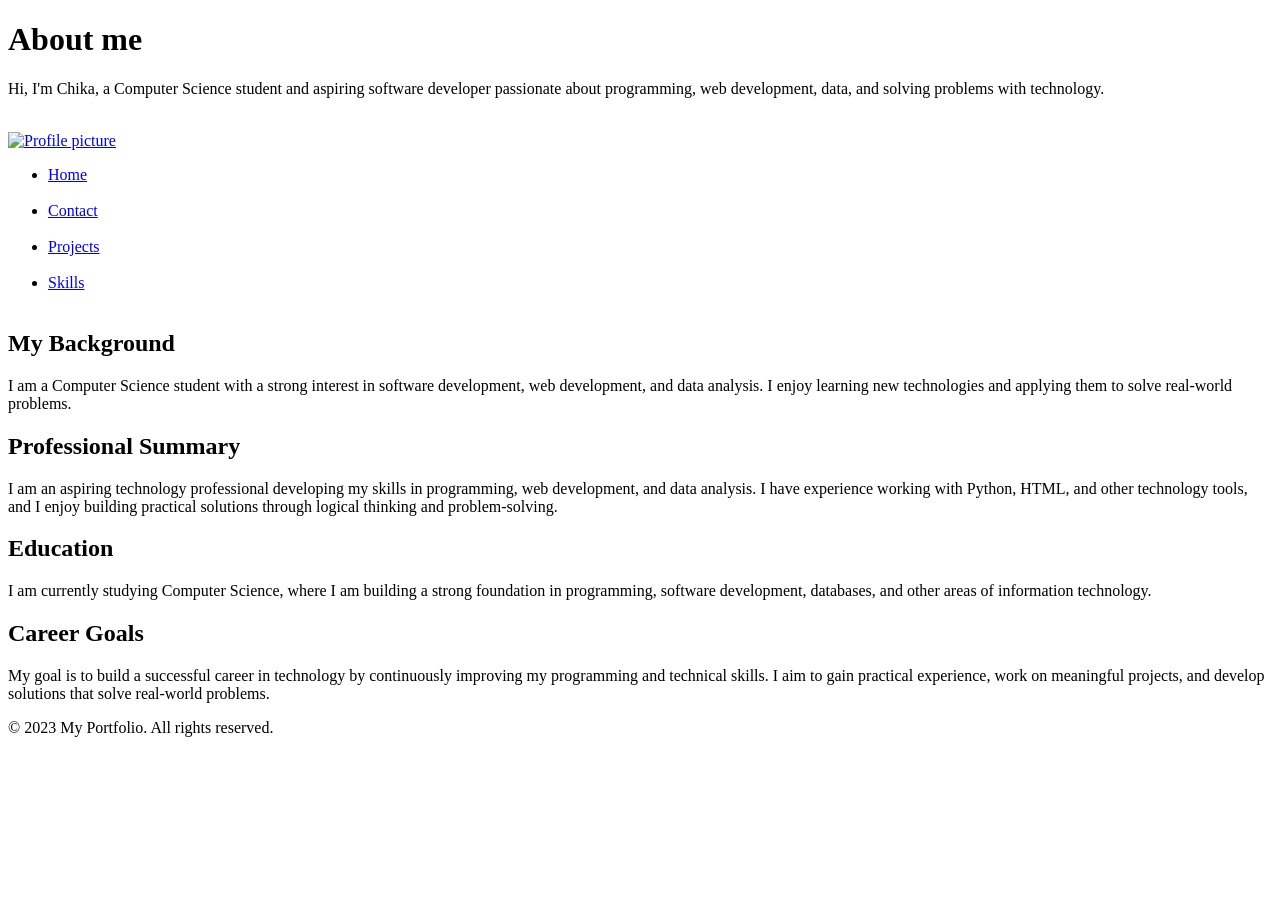
==== about.html @ 6a17cfd8 "Initial portfolio website" ====
<!DOCTYPE html>
<html lang="en">
<head>
    <meta charset="UTF-8">
    <meta name="viewport" content="width=device-width, initial-scale=1.0">
    <title>About</title>
</head>
<body>
    <header>
        <h1>About me</h1>
        <p>Hi, I'm Chika, a Computer Science student and aspiring software developer passionate about programming, web development, data, and solving problems with technology.</p><br>
        <nav>
            <a href="home.html"><img src="images/pwerry me.jpeg" alt="Profile picture" width="200"></a><br>
            <ul>
                <li><a href="home.html">Home</a></li><br>
                <li><a href="contact.html">Contact</a></li><br>
                <li><a href="projects.html">Projects</a></li><br>
                <li><a href="skills.html">Skills</a></li><br>
            </ul>
        </nav>
    </header>
    <main>

    <section>
        <h2>My Background</h2>
        <p>
            I am a Computer Science student with a strong interest in
            software development, web development, and data analysis.
            I enjoy learning new technologies and applying them to solve
            real-world problems.
        </p>
    </section>

    <section>
        <h2>Professional Summary</h2>
        <p>
            I am an aspiring technology professional developing my skills
            in programming, web development, and data analysis. I have
            experience working with Python, HTML, and other technology
            tools, and I enjoy building practical solutions through
            logical thinking and problem-solving.
        </p>
    </section>

    <section>
        <h2>Education</h2>
        <p>
            I am currently studying Computer Science, where I am building
            a strong foundation in programming, software development,
            databases, and other areas of information technology.
        </p>
    </section>

    <section>
        <h2>Career Goals</h2>
        <p>
            My goal is to build a successful career in technology by
            continuously improving my programming and technical skills.
            I aim to gain practical experience, work on meaningful
            projects, and develop solutions that solve real-world
            problems.
        </p>
    </section>

</main>
    <footer>
        <p>&copy; 2023 My Portfolio. All rights reserved.</p>
    </footer>
</body>
</html>
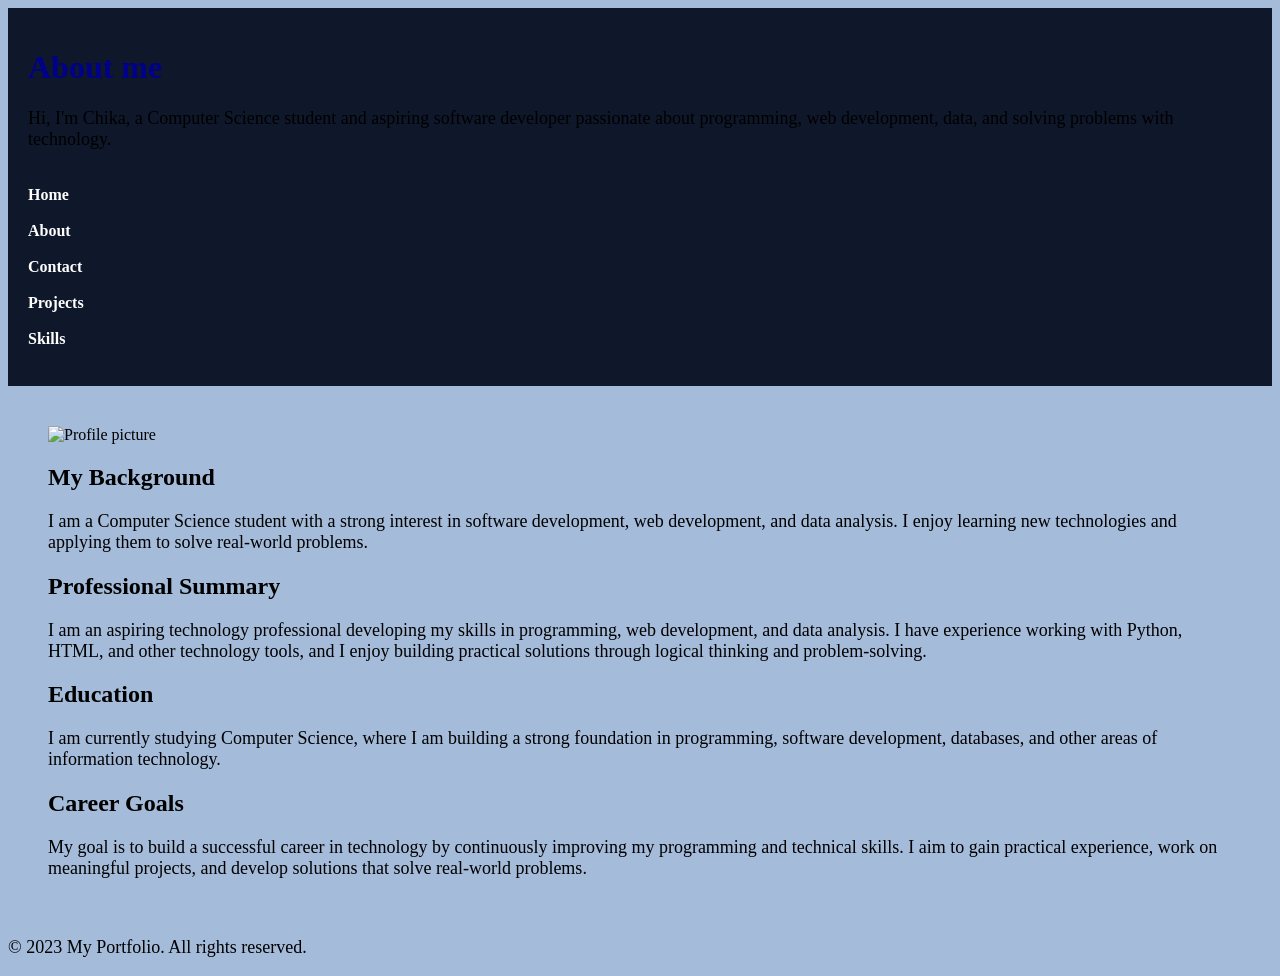
==== commit 89ae2679: "update portfolio styling" ====
--- a/about.html
+++ b/about.html
@@ -4,15 +4,16 @@
     <meta charset="UTF-8">
     <meta name="viewport" content="width=device-width, initial-scale=1.0">
     <title>About</title>
+    <link rel="stylesheet" href="assets/css/style.css">
 </head>
 <body>
     <header>
         <h1>About me</h1>
         <p>Hi, I'm Chika, a Computer Science student and aspiring software developer passionate about programming, web development, data, and solving problems with technology.</p><br>
         <nav>
-            <a href="home.html"><img src="images/pwerry me.jpeg" alt="Profile picture" width="200"></a><br>
             <ul>
                 <li><a href="home.html">Home</a></li><br>
+                <li><a href="about.html">About</a></li><br>
                 <li><a href="contact.html">Contact</a></li><br>
                 <li><a href="projects.html">Projects</a></li><br>
                 <li><a href="skills.html">Skills</a></li><br>
@@ -22,6 +23,7 @@
     <main>
 
     <section>
+        <img src="images/pwerry me.jpeg" alt="Profile picture" width="100">
         <h2>My Background</h2>
         <p>
             I am a Computer Science student with a strong interest in
--- a/assets/css/style.css
+++ b/assets/css/style.css
@@ -0,0 +1,44 @@
+header {
+    background-color: #0F172A;
+    padding: 20px;
+}
+
+body {
+    font-family:Georgia, 'Times New Roman', Times, serif;
+    background-color: #a4bbda;
+}
+
+h1 {
+    color: darkblue;
+}
+
+p {
+    font-size: 18px;
+    
+}
+.intro {
+    font-size: 20px;
+    color: antiquewhite;
+    font-weight: bold;
+}
+main {
+    margin: 20px;
+    padding: 20px;
+}
+nav ul {
+    list-style-type: none;
+    padding: 0;
+    margin: 0;
+}
+
+nav a {
+    color: white;
+    text-decoration: none;
+    margin-right: 25px;
+    font-weight: bold;
+    transition: 0.3s;
+}
+
+nav a:hover {
+    color: #2563EB;
+}
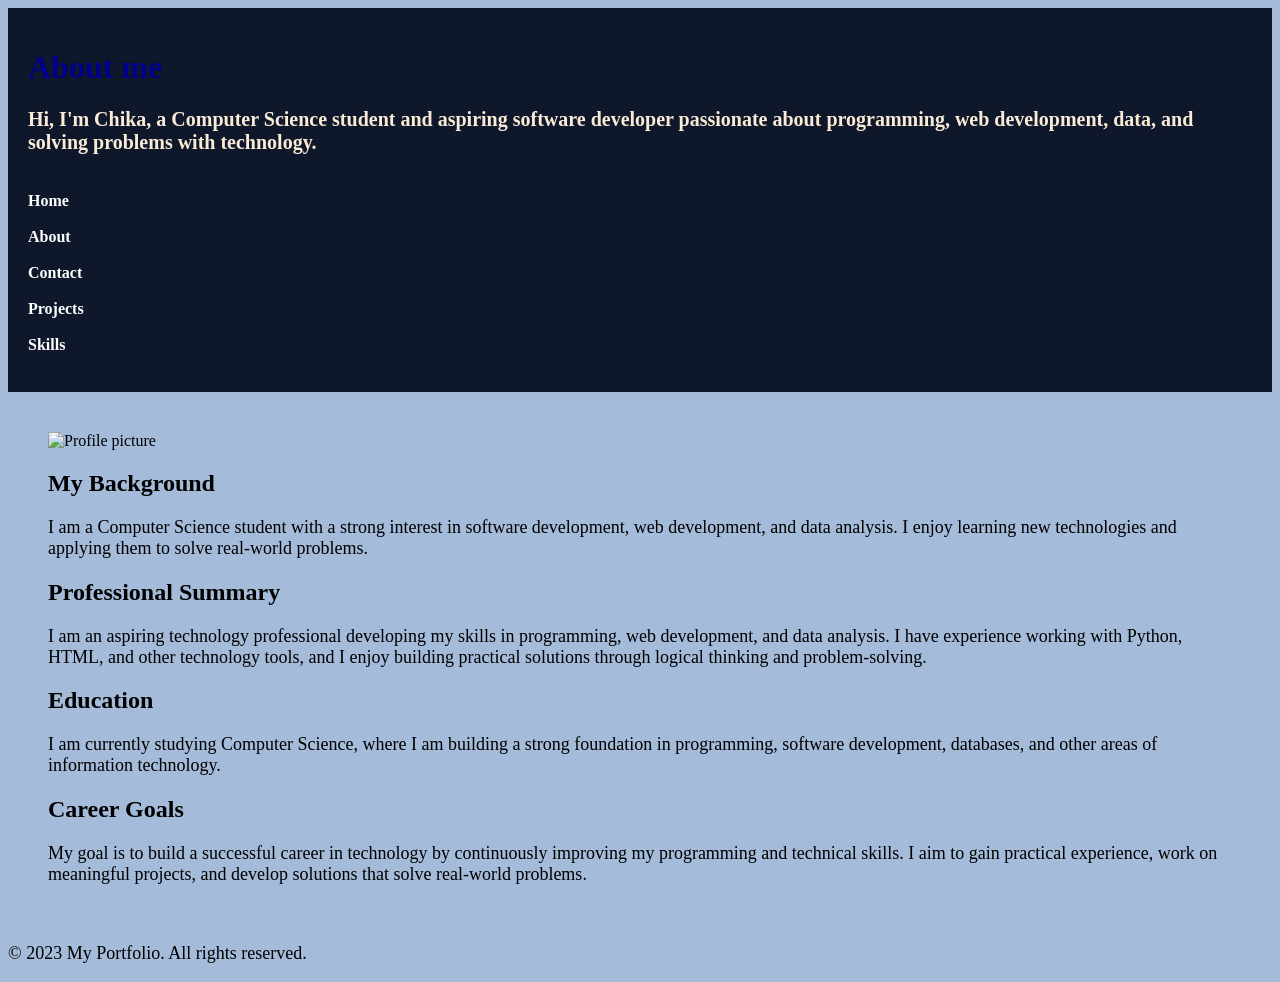
==== commit 9bdfc60f: "about changes" ====
--- a/about.html
+++ b/about.html
@@ -9,7 +9,7 @@
 <body>
     <header>
         <h1>About me</h1>
-        <p>Hi, I'm Chika, a Computer Science student and aspiring software developer passionate about programming, web development, data, and solving problems with technology.</p><br>
+        <p class="intro">Hi, I'm Chika, a Computer Science student and aspiring software developer passionate about programming, web development, data, and solving problems with technology.</p><br>
         <nav>
             <ul>
                 <li><a href="home.html">Home</a></li><br>
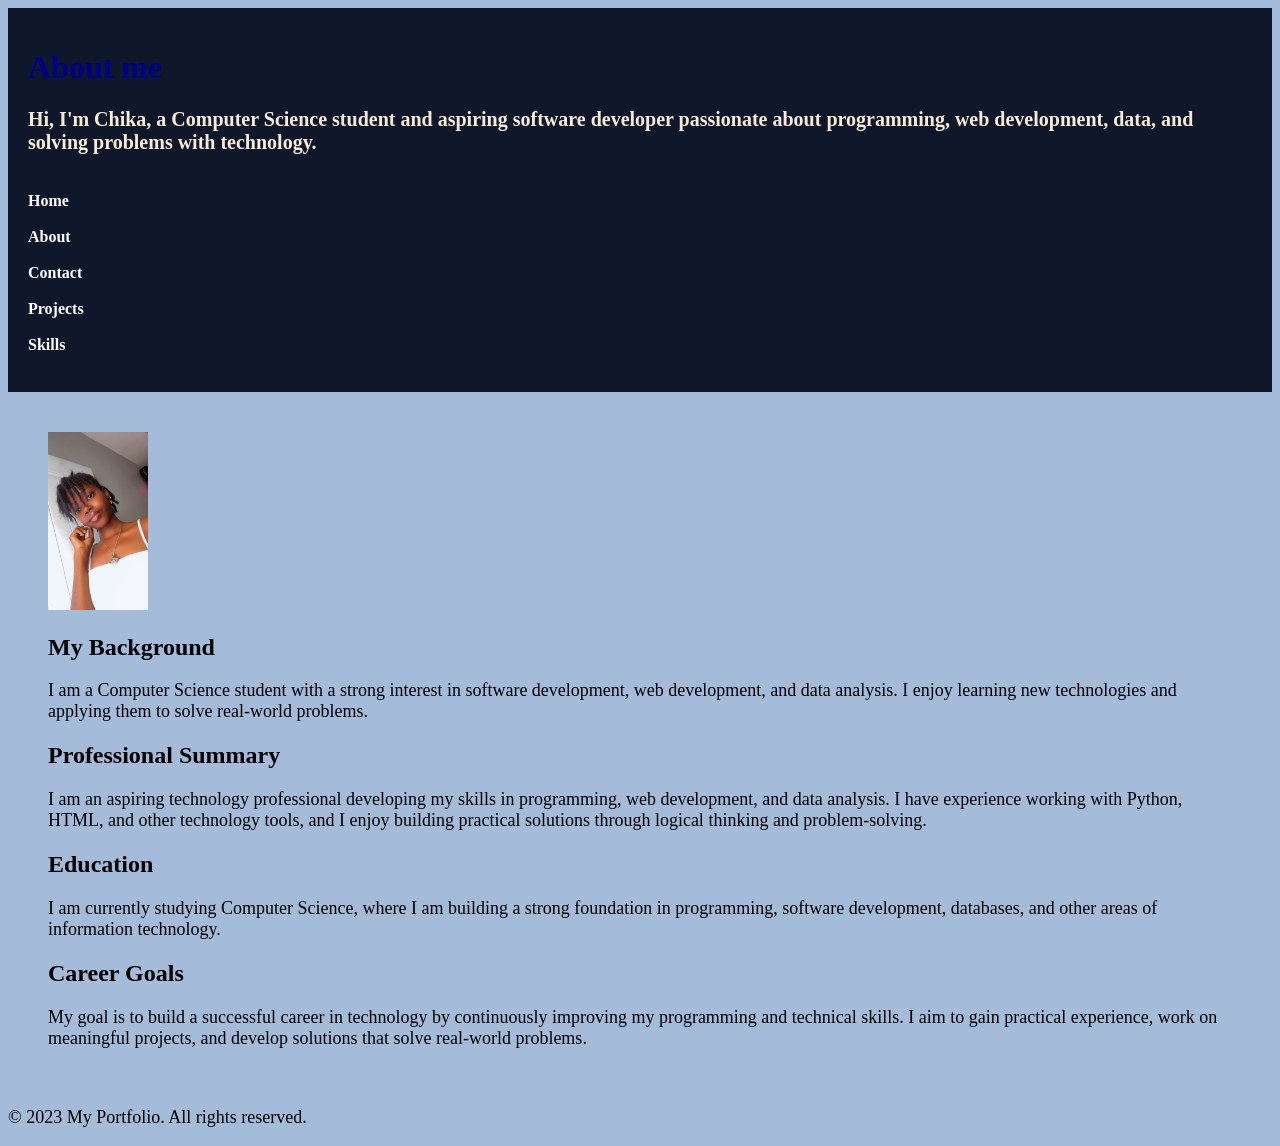
==== commit 450173b2: "latest changes" ====
--- a/about.html
+++ b/about.html
@@ -23,7 +23,7 @@
     <main>
 
     <section>
-        <img src="images/pwerry me.jpeg" alt="Profile picture" width="100">
+        <img src="Images/pwerry me.jpeg" alt="Profile picture" width="100">
         <h2>My Background</h2>
         <p>
             I am a Computer Science student with a strong interest in
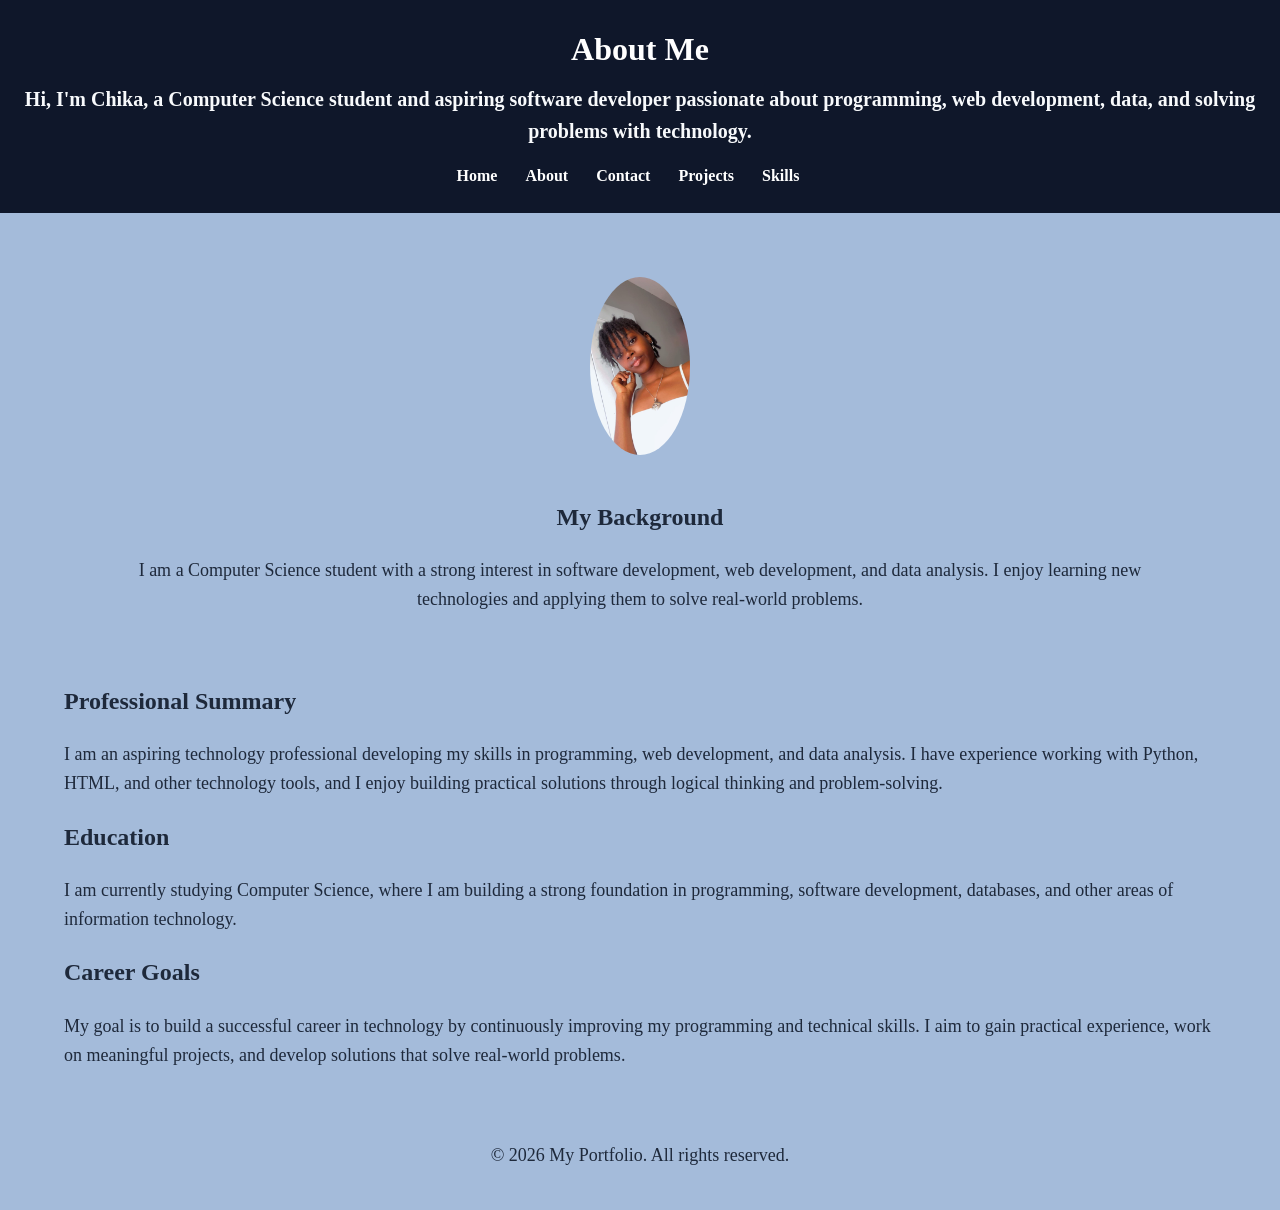
==== commit cd745212: "latest modification" ====
--- a/about.html
+++ b/about.html
@@ -1,72 +1,94 @@
 <!DOCTYPE html>
 <html lang="en">
+
 <head>
     <meta charset="UTF-8">
     <meta name="viewport" content="width=device-width, initial-scale=1.0">
     <title>About</title>
     <link rel="stylesheet" href="assets/css/style.css">
 </head>
+
 <body>
+
     <header>
-        <h1>About me</h1>
-        <p class="intro">Hi, I'm Chika, a Computer Science student and aspiring software developer passionate about programming, web development, data, and solving problems with technology.</p><br>
+        <h1>About Me</h1>
+
+        <p class="intro">
+            Hi, I'm Chika, a Computer Science student and aspiring software
+            developer passionate about programming, web development, data,
+            and solving problems with technology.
+        </p>
+
         <nav>
             <ul>
-                <li><a href="home.html">Home</a></li><br>
-                <li><a href="about.html">About</a></li><br>
-                <li><a href="contact.html">Contact</a></li><br>
-                <li><a href="projects.html">Projects</a></li><br>
-                <li><a href="skills.html">Skills</a></li><br>
+                <li><a href="index.html">Home</a></li>
+                <li><a href="about.html">About</a></li>
+                <li><a href="contact.html">Contact</a></li>
+                <li><a href="projects.html">Projects</a></li>
+                <li><a href="skills.html">Skills</a></li>
             </ul>
         </nav>
     </header>
+
     <main>
+        <div class="container">
 
-    <section>
-        <img src="Images/pwerry me.jpeg" alt="Profile picture" width="100">
-        <h2>My Background</h2>
-        <p>
-            I am a Computer Science student with a strong interest in
-            software development, web development, and data analysis.
-            I enjoy learning new technologies and applying them to solve
-            real-world problems.
-        </p>
-    </section>
+            <section class="welcome">
+                <img src="Images/pwerry me.jpeg"
+                     alt="Profile picture"
+                     width="100">
 
-    <section>
-        <h2>Professional Summary</h2>
-        <p>
-            I am an aspiring technology professional developing my skills
-            in programming, web development, and data analysis. I have
-            experience working with Python, HTML, and other technology
-            tools, and I enjoy building practical solutions through
-            logical thinking and problem-solving.
-        </p>
-    </section>
+                <h2>My Background</h2>
 
-    <section>
-        <h2>Education</h2>
-        <p>
-            I am currently studying Computer Science, where I am building
-            a strong foundation in programming, software development,
-            databases, and other areas of information technology.
-        </p>
-    </section>
+                <p>
+                    I am a Computer Science student with a strong interest in
+                    software development, web development, and data analysis.
+                    I enjoy learning new technologies and applying them to
+                    solve real-world problems.
+                </p>
+            </section>
 
-    <section>
-        <h2>Career Goals</h2>
-        <p>
-            My goal is to build a successful career in technology by
-            continuously improving my programming and technical skills.
-            I aim to gain practical experience, work on meaningful
-            projects, and develop solutions that solve real-world
-            problems.
-        </p>
-    </section>
+            <section>
+                <h2>Professional Summary</h2>
 
-</main>
+                <p>
+                    I am an aspiring technology professional developing my
+                    skills in programming, web development, and data analysis.
+                    I have experience working with Python, HTML, and other
+                    technology tools, and I enjoy building practical solutions
+                    through logical thinking and problem-solving.
+                </p>
+            </section>
+
+            <section>
+                <h2>Education</h2>
+
+                <p>
+                    I am currently studying Computer Science, where I am
+                    building a strong foundation in programming, software
+                    development, databases, and other areas of information
+                    technology.
+                </p>
+            </section>
+
+            <section>
+                <h2>Career Goals</h2>
+
+                <p>
+                    My goal is to build a successful career in technology by
+                    continuously improving my programming and technical skills.
+                    I aim to gain practical experience, work on meaningful
+                    projects, and develop solutions that solve real-world
+                    problems.
+                </p>
+            </section>
+
+        </div>
+    </main>
+
     <footer>
-        <p>&copy; 2023 My Portfolio. All rights reserved.</p>
+        <p>&copy; 2026 My Portfolio. All rights reserved.</p>
     </footer>
+
 </body>
 </html>
--- a/assets/css/style.css
+++ b/assets/css/style.css
@@ -1,44 +1,172 @@
-header {
-    background-color: #0F172A;
-    padding: 20px;
+/* =========================
+   GLOBAL SETTINGS
+   ========================= */
+
+* {
+    box-sizing: border-box;
+}
+
+html {
+    font-size: 16px;
 }
 
 body {
-    font-family:Georgia, 'Times New Roman', Times, serif;
+    margin: 0;
+    padding: 0;
+    font-family: "Times New Roman", Times, serif;
     background-color: #a4bbda;
+    color: #1E293B;
+    line-height: 1.6;
+}
+
+
+/* =========================
+   HEADER
+   ========================= */
+
+header {
+    background-color: #0F172A;
+    padding: 1.5rem;
+    text-align: center;
 }
 
 h1 {
-    color: darkblue;
+    color: white;
+    margin: 0 0 0.5rem 0;
+    font-size: 2rem;
 }
 
-p {
-    font-size: 18px;
-    
-}
-.intro {
-    font-size: 20px;
-    color: antiquewhite;
-    font-weight: bold;
-}
-main {
-    margin: 20px;
-    padding: 20px;
-}
+
+/* =========================
+   NAVIGATION
+   ========================= */
+
 nav ul {
     list-style-type: none;
     padding: 0;
-    margin: 0;
+    margin: 1rem 0 0 0;
+}
+
+nav li {
+    display: inline-block;
 }
 
 nav a {
     color: white;
     text-decoration: none;
-    margin-right: 25px;
+    margin-right: 1.5rem;
     font-weight: bold;
+    font-size: 1rem;
     transition: 0.3s;
 }
 
 nav a:hover {
     color: #2563EB;
-}+}
+
+
+/* =========================
+   MAIN CONTENT
+   ========================= */
+
+main {
+    padding: 2rem 0;
+}
+
+.container {
+    width: 90%;
+    max-width: 75rem;
+    margin: 0 auto;
+}
+
+
+/* =========================
+   WELCOME SECTION
+   ========================= */
+
+.welcome {
+    text-align: center;
+    padding: 2rem;
+}
+
+.welcome img {
+    border-radius: 50%;
+    margin-bottom: 1rem;
+}
+
+.intro {
+    font-size: 1.25rem;
+    color: #F8FAFC;
+    font-weight: bold;
+}
+
+p {
+    font-size: 1.125rem;
+    margin: 0 0 1rem 0;
+}
+
+
+/* =========================
+   CARDS
+   ========================= */
+
+.cards {
+    display: flex;
+    gap: 1.5rem;
+    margin-top: 2rem;
+}
+
+.card {
+    flex: 1;
+    background-color: white;
+    padding: 1.5rem;
+    margin: 0.5rem;
+    border: 0.0625rem solid #CBD5E1;
+    border-radius: 0.75rem;
+}
+
+.card h3 {
+    color: #0F172A;
+    font-size: 1.4rem;
+    margin-top: 0;
+}
+
+.card p {
+    color: #475569;
+    font-size: 1rem;
+}
+
+
+/* =========================
+   FOOTER
+   ========================= */
+
+footer {
+    text-align: center;
+    padding: 1.5rem;
+}
+
+
+/* =========================
+   RESPONSIVE DESIGN
+   ========================= */
+
+@media (max-width: 48rem) {
+
+    .cards {
+        flex-direction: column;
+    }
+
+    nav li {
+        display: block;
+        margin-bottom: 0.5rem;
+    }
+
+    nav a {
+        margin-right: 0;
+    }
+
+    .container {
+        width: 92%;
+    }
+}
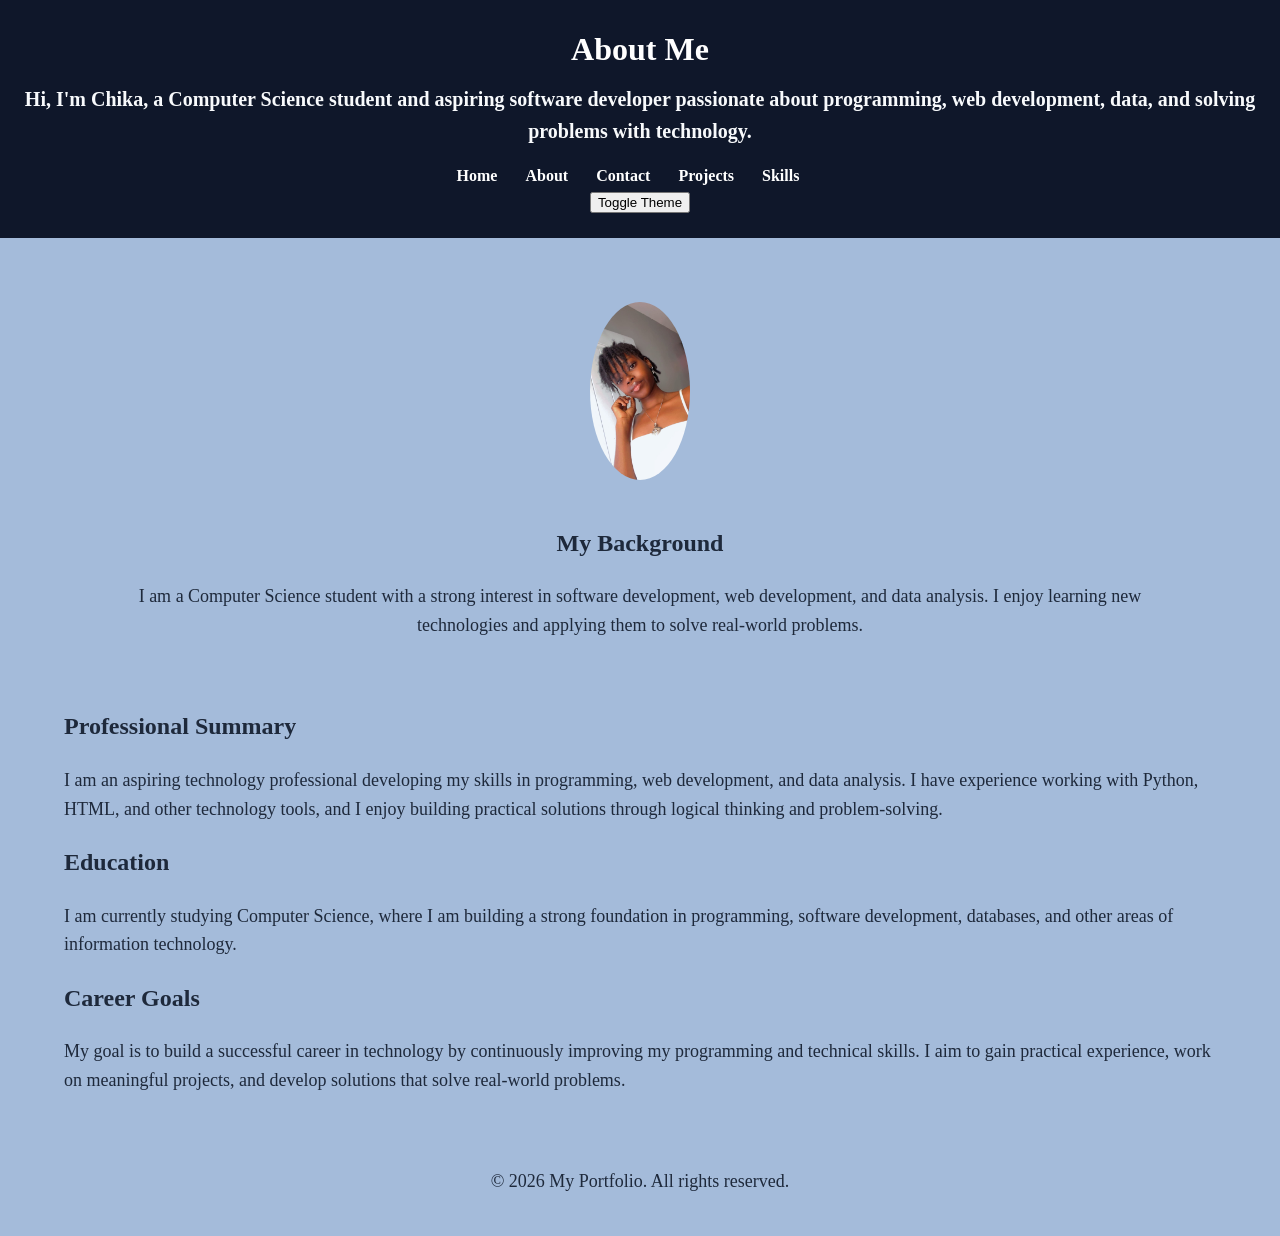
==== commit 9951c324: "java update" ====
--- a/about.html
+++ b/about.html
@@ -20,7 +20,7 @@
         </p>
 
         <nav>
-            <ul>
+            <ul id="skills">
                 <li><a href="index.html">Home</a></li>
                 <li><a href="about.html">About</a></li>
                 <li><a href="contact.html">Contact</a></li>
@@ -28,6 +28,7 @@
                 <li><a href="skills.html">Skills</a></li>
             </ul>
         </nav>
+        <button id="themeBtn">Toggle Theme</button>
     </header>
 
     <main>
@@ -87,8 +88,10 @@
     </main>
 
     <footer>
-        <p>&copy; 2026 My Portfolio. All rights reserved.</p>
+        <p>&copy; <span id="year"></span> My Portfolio. All rights reserved.</p>
     </footer>
+
+    <script src="assets/javascript/scripts.js"></script>
 
 </body>
 </html>
--- a/assets/css/style.css
+++ b/assets/css/style.css
@@ -64,6 +64,13 @@
     color: #2563EB;
 }
 
+/*===================
+Theme Button Toggle
+===================== */
+.dark{
+    background: #222;
+    color: white;
+}
 
 /* =========================
    MAIN CONTENT
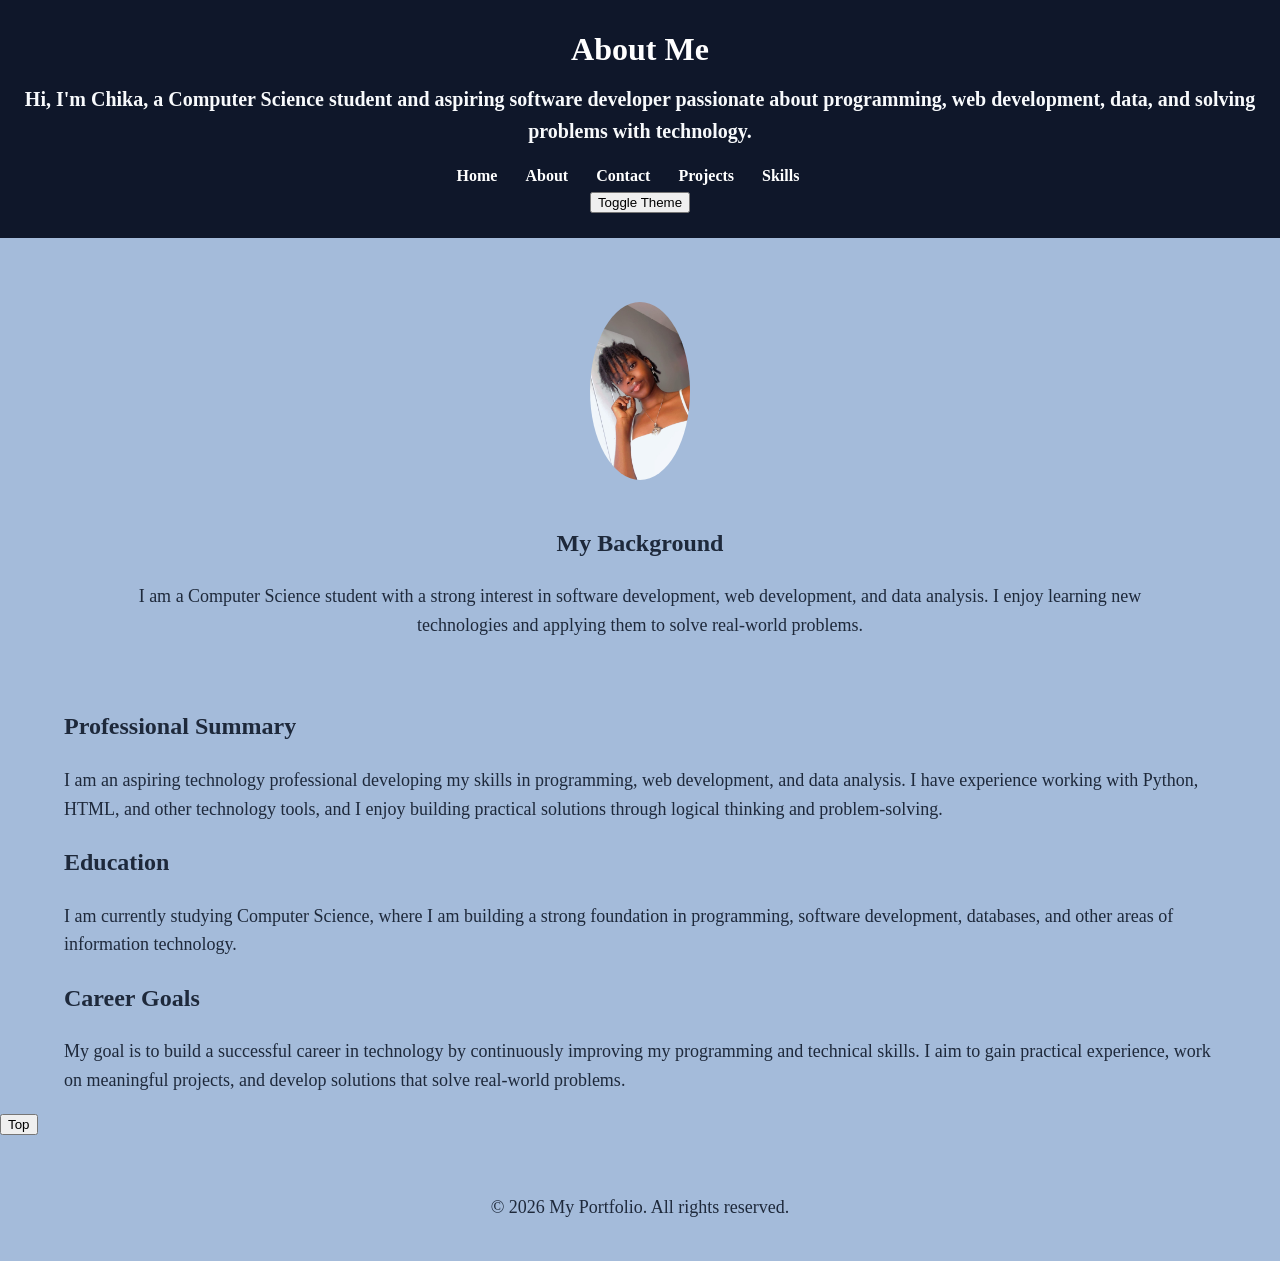
==== commit f62e904e: "Java" ====
--- a/about.html
+++ b/about.html
@@ -20,7 +20,7 @@
         </p>
 
         <nav>
-            <ul id="skills">
+            <ul>
                 <li><a href="index.html">Home</a></li>
                 <li><a href="about.html">About</a></li>
                 <li><a href="contact.html">Contact</a></li>
@@ -85,12 +85,12 @@
             </section>
 
         </div>
+        <button class="topBtn">Top</button>
     </main>
 
     <footer>
         <p>&copy; <span id="year"></span> My Portfolio. All rights reserved.</p>
     </footer>
-
     <script src="assets/javascript/scripts.js"></script>
 
 </body>
